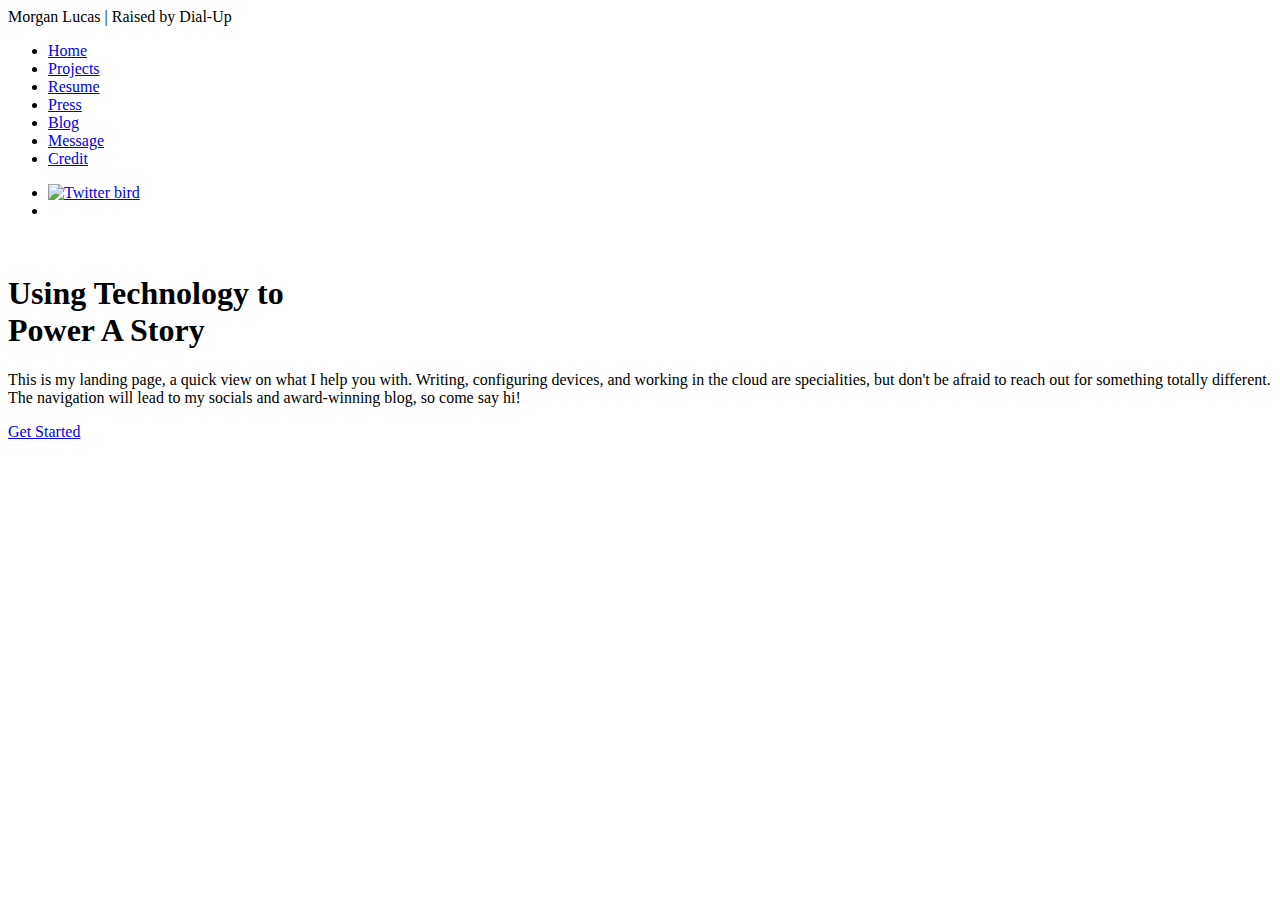
==== index.html @ ac8f1aca "Add files via upload" ====
<!DOCTYPE html>
<html lang="en">
<head>
    <meta charset="UTF-8">
    <meta http-equiv="X-UA-Compatible" content="IE=edge">
    <meta name="viewport" content="width=device-width, initial-scale=1.0">
    <link rel="stylesheet" href="css/style.css">
    <title>Morgan Makes | RUNTCPIP.COM </title>
</head>
<body>
<header></header>
    <div class="lg">Morgan Lucas | Raised by Dial-Up</div>
    <div class="toggle"></div>
    <div class="nav">

    <ul>
        <li><a href="index.html">Home</a> </li>
        <li><a href="/projects.html">Projects</a> </li>
        <li><a href="/resume.html">Resume</a> </li>
        <li><a href="https://www.runtcpip.com/p/press-features.html">Press</a> </li>
        <li><a href="https://www.runtcpip.com/">Blog</a> </li>
        <li><a href="mailto:morganlucas@runtcpip.com">Message</a>
        </li>
        <li>
            <a href="https://www.youtube.com/watch?v=lvYnfMOUOJY">Credit</a>
        </li>
         
    </ul>

    <div class="social">
        <ul>
            <li>
                <a href="https:twitter.com"><img src="images/twitter.png" target="_blank" alt="Twitter bird"></a>
            </li>
            <li>
             
            </li>
        </ul>
        
    </div>
</div>

<section>
<img src="images/ach.png" class="home-img" alt="">
<div class="home-content">
    <h1>Using Technology to<br> <b>Power A Story</b></h1>
    <p>
This is my landing page, a quick view on what I help you with. Writing, configuring devices, and working in the cloud are specialities, but don't be afraid to reach out for something totally different.<br>
The navigation will lead to my socials and award-winning blog, so come say hi!    </p>
    <a href="mailto:morganlucas@runtcpip.com" class="btn">Get Started</a>
</div>
</section class="home">
    <script src="js/script.js"> </script>
</body>
</html>
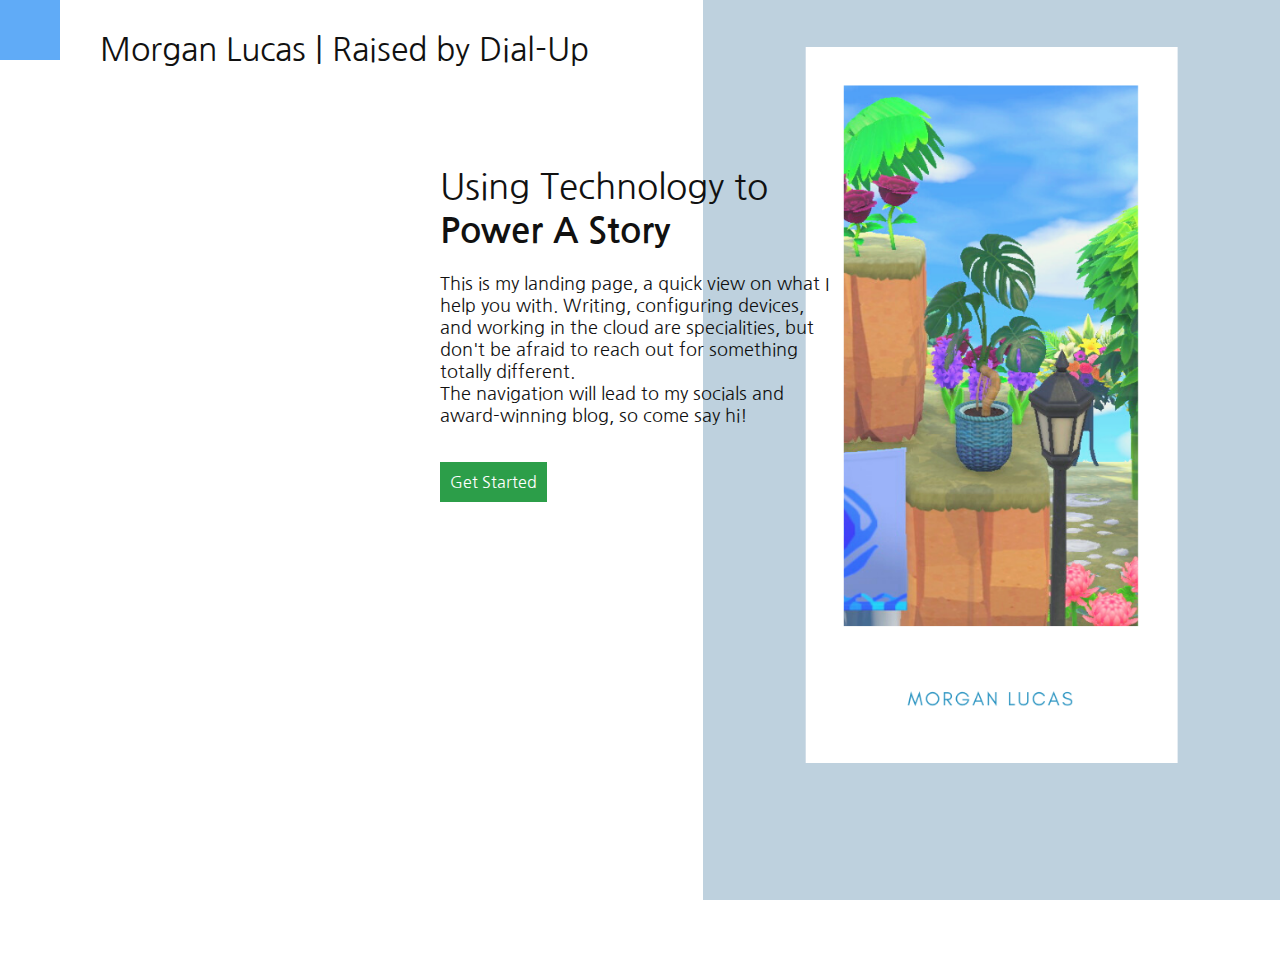
==== commit c27af95b: "Update paths" ====
--- a/index.html
+++ b/index.html
@@ -4,7 +4,7 @@
     <meta charset="UTF-8">
     <meta http-equiv="X-UA-Compatible" content="IE=edge">
     <meta name="viewport" content="width=device-width, initial-scale=1.0">
-    <link rel="stylesheet" href="css/style.css">
+    <link rel="stylesheet" href="style.css">
     <title>Morgan Makes | RUNTCPIP.COM </title>
 </head>
 <body>
@@ -30,7 +30,7 @@
     <div class="social">
         <ul>
             <li>
-                <a href="https:twitter.com"><img src="images/twitter.png" target="_blank" alt="Twitter bird"></a>
+                <a href="https:twitter.com"><img src="twitter.png" target="_blank" alt="Twitter bird"></a>
             </li>
             <li>
              
@@ -41,7 +41,7 @@
 </div>
 
 <section>
-<img src="images/ach.png" class="home-img" alt="">
+<img src="ach.png" class="home-img" alt="">
 <div class="home-content">
     <h1>Using Technology to<br> <b>Power A Story</b></h1>
     <p>
@@ -50,6 +50,6 @@
     <a href="mailto:morganlucas@runtcpip.com" class="btn">Get Started</a>
 </div>
 </section class="home">
-    <script src="js/script.js"> </script>
+    <script src="script.js"> </script>
 </body>
 </html>--- a/style.css
+++ b/style.css
@@ -0,0 +1,299 @@
+@import url('https://fonts.googleapis.com/css2?family=Nanum+Gothic&display=swap');
+
+* {
+    margin: 0;
+    padding: 0;
+    box-sizing: border-box;
+}
+
+
+html, body {
+    font-family: 'Nanum Gothic', sans-serif;
+    color: #111;
+}
+
+h1 {
+    font-size: 35px;
+    font-weight: 400;
+}
+
+h2{
+    font-family: -apple-system, BlinkMacSystemFont, 'Segoe UI', Roboto, Oxygen, Ubuntu, Cantarell, 'Open Sans', 'Helvetica Neue', sans-serif;
+}
+p {
+    margin: 20px 0 15px 0;
+    font-size: 1.1rem;
+}
+
+section {
+    display: flex;
+    flex-direction: column;
+    height: 100vh;
+    align-items: center;
+    padding: 100px;
+margin-top: 65px;
+}
+section.home{
+flex-direction: row;
+margin-top: 0;
+}
+
+.certs{
+    align-items: left;
+    flex-direction: column;
+    margin-top:5px;
+    background-color:rgba(245, 238, 238, 0.863);
+    line-height:26px;
+    padding: 20px;
+}
+
+.net{
+    align-items: left;
+    flex-direction: column;
+    margin-top:5px;
+    background-color:rgba(252, 230, 171, 0.863);
+    line-height:26px;
+    padding: 20px;
+}
+
+.Support{
+    align-items: left;
+    flex-direction: column;
+    margin-top:5px;
+    background-color:rgba(230, 243, 240, 0.863);
+    line-height:26px;
+    padding: 20px;
+}
+
+.Az{
+    align-items: left;
+    flex-direction: column;
+    margin-top:5px;
+    background-color:rgba(208, 211, 230, 0.863);
+    line-height:26px;
+    padding: 20px;
+}
+
+.h3{
+    font-family:sans-serif;
+}
+.skills{
+    align-items: left;
+    flex-direction: column;
+    line-height:26px;
+    margin-top:5px;
+    background-color:rgba(238, 245, 238, 0.863);
+    padding: 20px;
+    width:350px;
+  
+}
+a {
+    -webkit-transition:color 1s;
+    transition: color 1s;
+}
+a:hover{
+   
+color:goldenrod;
+text-decoration: green;
+}
+.cool{
+    align-items: left;
+    flex-direction: column;
+    line-height:26px;
+    margin-top:5px;
+    background-color:rgba(182, 247, 182, 0.863);
+    padding: 20px;
+
+}
+.courses{
+     font-size: smaller;
+     font-family: monospace;
+ }
+:root {
+    --primary-color:#2c9e49;
+;
+}
+
+.home-content {
+    z-index: 10;
+    max-width: 400px;
+}
+
+.btn {
+    display: inline-block;
+    background: var(--primary-color);
+    color: white ;
+    padding: 10px;
+    /* the following doesn't work bc inline links */
+    margin: 20px 0 20px 0;
+    text-decoration: none;
+}
+
+.btn:hover {
+    transform: scale(.95);
+}
+
+/* image z-index: Put your hands in front of you, one behind the other. move the one behind to the front. The z-index was increased to be above an element.*/
+.toggle {
+    position: fixed;
+    top: 0;
+    left:0;
+    width: 60px;
+    height: 60px;
+    background: #60abf7 url(menu.png);
+    z-index: 20;
+    background-size: 30px;
+    background-repeat: no-repeat;
+    background-position: center;
+    cursor: crosshair;
+
+}
+
+.toggle.active 
+{
+    background: #60abf7 url(close.png);
+    z-index: 20;
+    background-size: 25px;
+    background-repeat: no-repeat;
+    background-position: center;
+    cursor: crosshair;
+}
+
+.lg {
+    position: absolute;
+    top: 30px;
+    left: 100px;
+    font-size: 2rem;
+    font-weight: 500px;
+    z-index: 20;
+}
+
+.home-img{
+    position: absolute;
+    bottom: 0;
+    right: 0;
+    height: 110%;
+    width: auto;
+
+}
+.nav {
+position: fixed;
+top: 0;
+left: 100%;
+display: flex;
+justify-content: center;
+align-items: center;
+}
+
+.nav.active {
+    left: 0;
+    width: 100%;
+    height: 100%;
+background-color:floralwhite ;
+z-index: 15;
+}
+
+.nav ul {
+    position: relative;
+}
+
+.nav ul li {
+    position: relative;
+    list-style: none;
+    text-align: center;
+}
+
+.nav ul li a {
+    font-size: 3.5rem;
+    color: #111;
+    text-decoration: none;
+    font-weight: 300;
+}
+
+.nav ul li a:hover {
+    color: var(--primary-color)
+}
+
+.nav .social {
+    position: absolute;
+    top: 0;
+    left:-10;
+    width: 50px;
+    height: 100%;
+    display: flex;
+    justify-content: center;
+    align-items:flex-end;
+}
+
+
+
+.nav .email-icon {
+    position: absolute;
+    bottom: 20px;
+    transform: scale(0.6)
+}
+
+/* services style */
+
+.services{
+    margin-top: 40px;
+    display: grid;
+    /* or repeat */
+    grid-template-columns: 1fr 1fr 1fr;
+    gap: 40px;
+    text-align: center;
+    
+}
+
+services .service {
+    padding: 30px;
+}
+
+.services .service:hover{
+    box-shadow: 0 10px 30px grey;
+    padding: 30px;
+    text-align: center;
+}
+
+.services .service .thm img {
+    max-width: 300px;
+    margin-left: auto;
+    margin-right: auto;
+}
+
+
+
+@media(max-width: 980px){
+    .home-img {
+        display: none;
+    }
+
+    /* there's an adjustment to the logo in his code but mine works better without it */
+    
+
+    section {
+        padding: 100px 40px;
+    }
+
+    .navigation ul li a {
+        font-size: 2rem;
+    }
+}
+
+.thm{
+    padding: 10px;
+    width: 250px;
+    height: auto;
+    
+}
+
+/* locations */
+
+imgleft {
+    float: left
+
+}
+
+imgright{
+    float:right;
+}